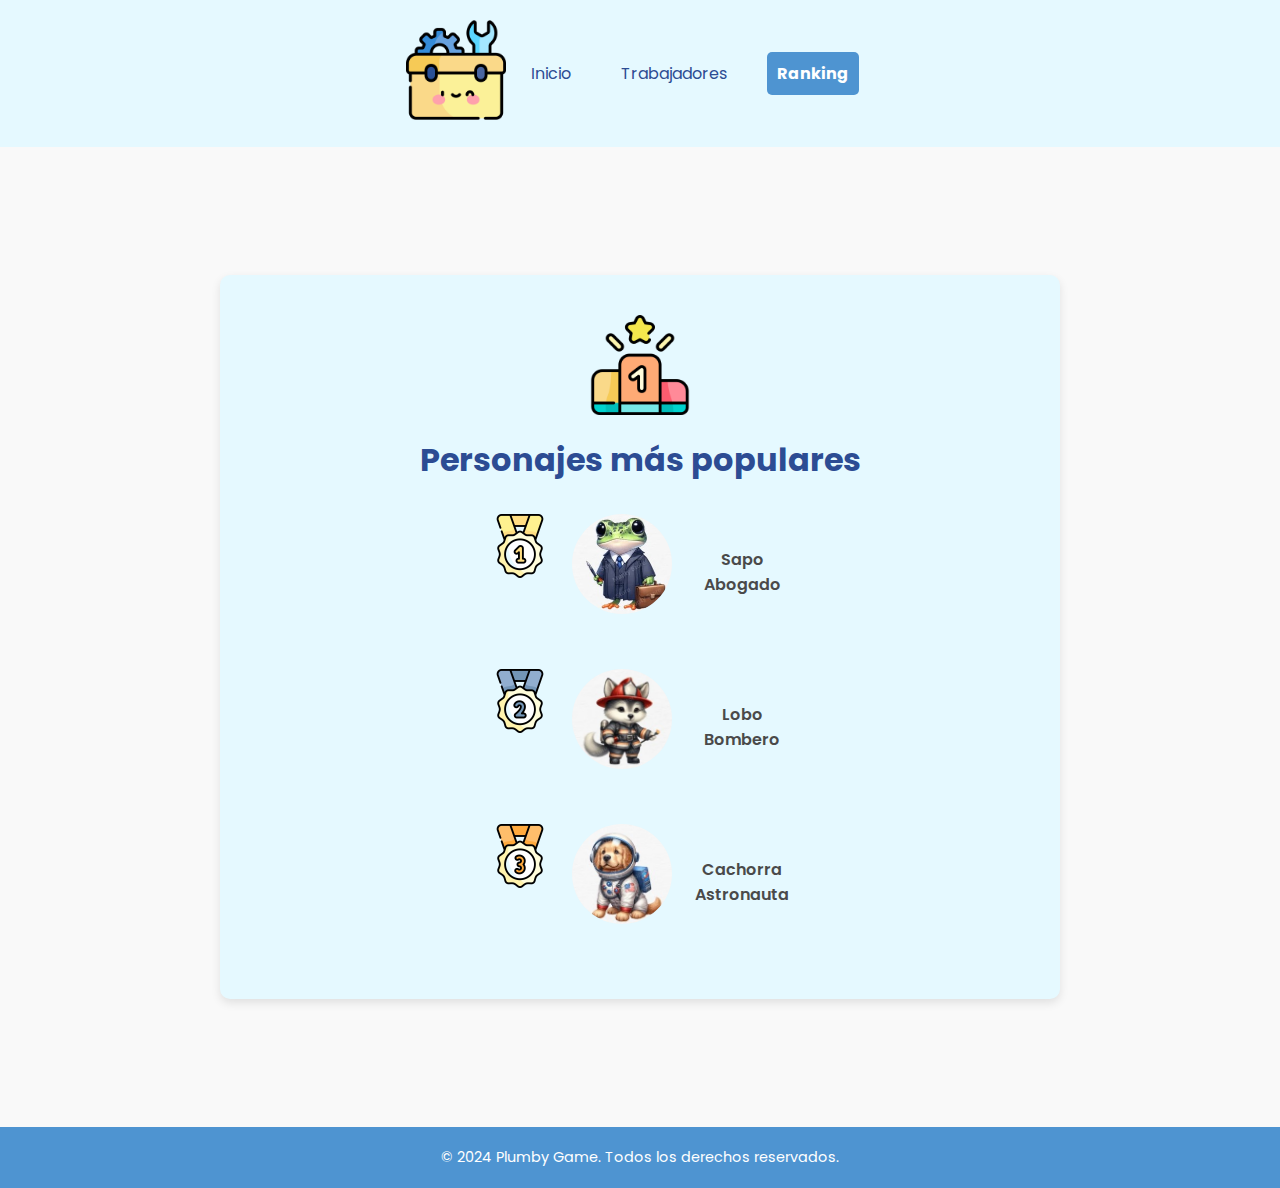
==== ranking.html @ f1ec755f "Ranking page added" ====
<!DOCTYPE html>
<html lang="en">
<head>
    <meta charset="UTF-8">
    <meta name="viewport" content="width=device-width, initial-scale=1.0">
    <link rel="stylesheet" href="/static/styles.css">
    <link rel="preconnect" href="https://fonts.googleapis.com">
    <link rel="preconnect" href="https://fonts.gstatic.com" crossorigin>
    <link href="https://fonts.googleapis.com/css2?family=Cherry+Bomb+One&display=swap" rel="stylesheet">
    <link href="https://fonts.googleapis.com/css2?family=Cherry+Bomb+One&family=Poppins:ital,wght@0,100;0,200;0,300;0,400;0,500;0,600;0,700;0,800;0,900;1,100;1,200;1,300;1,400;1,500;1,600;1,700;1,800;1,900&display=swap" rel="stylesheet">
    <title>Leaderboard</title>
</head>
<body>
    <nav>
        <ul class="navbar">
            <a href="/index.html">
                <img src="/static/logo.png" alt="logo" width="100">
            </a>
            <li><a href="/index.html" >Inicio</a></li>
            <li><a href="/workers.html">Trabajadores</a></li>
            <li><a href="/ranking.html" class="active">Ranking</a></li>
        </ul>
    </nav>
    <main>
        <div class="maincontainerleaderborad">
            <img src="/static/podium.png" class="medal" alt="Podium logo" width="80">
            <h1>Personajes más populares</h1>
            <div class="leaderboard">
                <img src="/static/medalla 1.png" alt="Gold Medal" width="20">
                <img src="/static/sapo.jpg" alt="Plomero Koala">
                <p>Sapo Abogado</p>
            </div>
            <div class="leaderboard">
                <img src="/static/medalla 2.png" alt="Silver Medal" width="20">
                <img src="/static/lobo.jpg" alt="Plomero Koala">
                <p>Lobo Bombero</p>
            </div>
            <div class="leaderboard">
                <img src="/static/medalla 3.png" alt="Bronce Medal" width="20">
                <img src="/static/perr.jpg" alt="Plomero Koala">
                <p>Cachorra Astronauta</p>
            </div>
        </div>
    </main>

    <footer>
        <p>&copy; 2024 Plumby Game. Todos los derechos reservados.</p>
</footer>
    
</body>
</html>
---- static/styles.css ----
/* General Styles */
body {
    font-family: 'Poppins', sans-serif;
    margin: 0;
    padding: 0;
    background-color: #f9f9f9;
    color: #333;
}

/* Header */
header {
    display: flex;
    flex-direction: column;
    align-items: center;
    background-color: #4e94d1;
    color: white;
    padding: 1.25rem; /* 20px */
}

header h1 {
    font-size: 2.5rem; /* 2.5 veces el tamaño base */
    font-family: "Cherry Bomb One", cursive;
    margin: 0;
}

header p {
    margin: 0.3125rem 0 0; /* 5px */
    font-size: 1.2rem; /* 19.2px */
    font-family: "Poppins";
}

/* Navigation */
nav {
    background-color: #e5f9ff;
    padding: 1.25rem;
}

.navbar {
    list-style: none;
    display: flex;
    justify-content: center;
    align-items: center;
    margin: 0;
    padding: 0;
}

.navbar li {
    margin: 0.625rem 0.9375rem;
}

/* Selector específico para los enlaces de navegación */
.navbar li a {
    text-decoration: none;
    font-size: 1rem;
    font-family: "Poppins";
    padding: 0.625rem;
    border-radius: 0.3125rem;
    color: #2c4c93;
    transition: background-color 0.3s;
}

.navbar li a.active {
    background-color: #4e94d1;
    color: white;
    font-weight: bold;
}

.navbar li a:hover {
    background-color: #4e95d2;
    color: white;
}

/* Hero Section */
.hero {
    text-align: center;
    padding: 2.5rem 1.25rem; /* 40px 20px */
    background-color: #ffffff;
    margin: 1.25rem auto; /* 20px */
    border-radius: 0.625rem; /* 10px */
    max-width: 50rem; /* 800px */
    box-shadow: 0 0.25rem 0.625rem rgba(0, 0, 0, 0.1); /* 0 4px 10px */
}

.hero h1, .hero h2 {
    font-size: 2rem; /* 32px */
    font-family: "Poppins";
    margin-bottom: 0.625rem; /* 10px */
    color: #2c4c93;
}


.hero p {
    font-size: 1rem; /* 16px */
    font-family: "Poppins";
    margin-bottom: 1.25rem; /* 20px */
}

.cta-buttons a {
    text-decoration: none;
    font-family: "Poppins";
    color: white;
    font-size: 1rem; /* 16px */
    padding: 0.625rem 1.25rem; /* 10px 20px */
    border-radius: 0.3125rem; /* 5px */
    margin: 0 0.625rem; /* 0 10px */
}

.cta-primary {
    background-color: #4e94d1;
}

.cta-secondary {
    background-color: #777;
}

.cta-buttons a:hover {
    opacity: 0.9;
}

/* Careers Section */
.careers-section {
    text-align: center;
    font-family: "Poppins";
    padding: 2.5rem 1.25rem; /* 40px 20px */
    background-color: #f9f9f9;
}

.careers-section h2 {
    font-size: 1.8rem; /* 28.8px */
    font-family: "Poppins";
    margin-bottom: 1.25rem; /* 20px */
    color: #2c4c93;
}

.services-grid {
    display: grid;
    grid-template-columns: repeat(auto-fit, minmax(15.625rem, 1fr)); /* 250px */
    gap: 1.25rem; /* 20px */
    padding: 1.25rem; /* 20px */
}

.service-card {
    background-color: #ffffff; /* Fondo blanco */
    border-radius: 0.625rem; /* Bordes redondeados de 10px */
    box-shadow: 0 0.25rem 0.5rem rgba(0, 0, 0, 0.1); /* Sombra ligera */
    padding: 2.5rem 1.25rem;/* Espaciado interno de 20px */
    text-align: center; /* Centrar contenido */
    transition: transform 0.3s ease, box-shadow 0.3s ease; /* Transiciones suaves */
    max-width: 30rem;

}

.service-card img {
    max-width: 100%; /* Asegura que la imagen no exceda el ancho del contenedor */
    border-radius: 0.5rem; /* Bordes redondeados para la imagen */
    margin-bottom: 1rem; /* Separación inferior de 16px */
}

.service-card h3 {
    font-size: 1.2rem; /* Tamaño de fuente del título */
    color: #2c4c93; /* Color del texto */
    margin-bottom: 0.625rem; /* Margen inferior de 10px */
}

.service-card p {
    font-size: 1rem; /* Tamaño de fuente del párrafo */
    color: #666666; /* Color del texto */
    margin: 0; /* Sin margen extra */
}

.service-card:hover {
    transform: translateY(-0.3125rem); /* Eleva la tarjeta 5px al pasar el ratón */
    box-shadow: 0 0.5rem 1rem rgba(0, 0, 0, 0.2); /* Aumenta la sombra al pasar el ratón */
}


/* Workers Grid */

.maincontainerworkers {
    display: flex;
    flex-direction: column;
    text-align: center;
    padding: 2.5rem 1.25rem; /* 40px 20px */
    background-color: #ffffff;
    margin: 8rem auto; /* 20px */
    border-radius: 0.625rem; /* 10px */
    max-width: 60rem; /* 800px */
    box-shadow: 0 0.25rem 0.625rem rgba(0, 0, 0, 0.1); /* 0 4px 10px */
}

.workers-grid {
    display: flex;
    justify-content: center;
    gap: 1.25rem; /* 20px */
    flex-wrap: wrap;
    padding: 1.25rem; /* 20px */
    max-height: 20rem; /* Altura máxima de la sección */
    overflow-y: auto; /* Habilita desplazamiento vertical */
    overflow-x: hidden; /* Oculta desplazamiento horizontal */
    scrollbar-width: thin; /* Ancho de la barra de desplazamiento en navegadores compatibles */
    scrollbar-color: #4e94d1 #f9f9f9; /* Color de la barra y fondo */
}

.workercontainer {
    display: flex;
    flex-direction: column;
    align-items: center;
    background: #b3d8f8;
    padding: 1.25rem; /* 20px */
    border-radius: 0.75rem; /* 12px */
    box-shadow: 0 0.25rem 0.5rem rgba(0, 0, 0, 0.1); /* 0 4px 8px */
    width: 12.5rem; /* 200px */
    min-height: 6.25rem; /* 100px */
    text-align: center;
    overflow: hidden;
    transition: transform 0.3s ease, box-shadow 0.3s ease;
    word-wrap: break-word;
}

.workercontainer:hover {
    transform: translateY(-5px);
    box-shadow: 0 6px 12px rgba(0, 0, 0, 0.2);
}

.workercontainer img {
    width: 9.375rem; /* 150px */
    height: 9.375rem; /* 150px */
    object-fit: cover;
    border-radius: 50%;
    margin-bottom: 0.9375rem; /* 15px */
}

.workercontainer p {
    font-size: 1rem; /* 16px */
    color: #4a4a4a;
    margin: 0;
}

.maincontainerworkers h1 {
    font-size: 2rem; /* 32px */
    font-family: "Poppins";
    margin-bottom: 0.625rem; /* 10px */
    color: #2c4c93;
}

.maincontainerleaderborad {
    display: flex;
    justify-content: center; /* Centra horizontalmente */
    align-items: center;
    flex-direction: column;
    padding: 2.5rem 1.25rem;
    background-color: #e5f9ff;
    margin: 8rem auto;
    border-radius: 0.625rem;
    max-width: 50rem; /* Reducido de 20rem para hacer el contenedor más angosto */
    box-shadow: 0 0.25rem 0.625rem rgba(0, 0, 0, 0.1);
}

.maincontainerleaderborad h1 {
    font-size: 2rem; /* 32px */
    font-family: "Poppins";
    margin-bottom: 0.625rem; /* 10px */
    color: #2c4c93;
}

.maincontainerleaderborad img {
    width: 6.25rem; /* Reducido de 9.375rem para ajustarse mejor al contenedor más angosto */
    height: 6.25rem; /* Reducido para mantener la proporción */
    object-fit: cover;

}

.leaderboard {
    display: flex;
    flex-direction: row;
    justify-content: center;
    gap: 1.25rem;
    flex-wrap: wrap;
    padding: 1.25rem;
    max-height: 10rem;
}

.leaderboard img {
    width: 6.25rem; /* Reducido de 9.375rem para ajustarse mejor al contenedor más angosto */
    height: 6.25rem; /* Reducido para mantener la proporción */
    object-fit: cover;
    border-radius: 50%;
    margin-bottom: 0.9375rem;
}

/* Selector específico para las medallas */
.leaderboard img[src*="medal"] {
    width: 4rem; 
    height: 4rem;
    object-fit: cover;
    border-radius: 0;
    margin-bottom: 0;

}

.leaderboard p {
    font-size: 1rem;
    font-weight: 600;
    color: #4a4a4a;
    margin: 0;
    width: 100%;
    word-wrap: break-word;
    max-width: 6.25rem;
    text-align: center;  /* Centrar el texto */
    align-self: center;  /* Centrar verticalmente */
}

/* Footer */
footer {
    background-color: #4e94d1;
    color: white;
    text-align: center;
    padding: 1.25rem 0.625rem; /* 20px 10px */
    margin-top: 2.5rem; /* 40px */
}

footer p {
    margin: 0;
    font-family: "Poppins";
    font-size: 0.9rem; /* 14.4px */
}
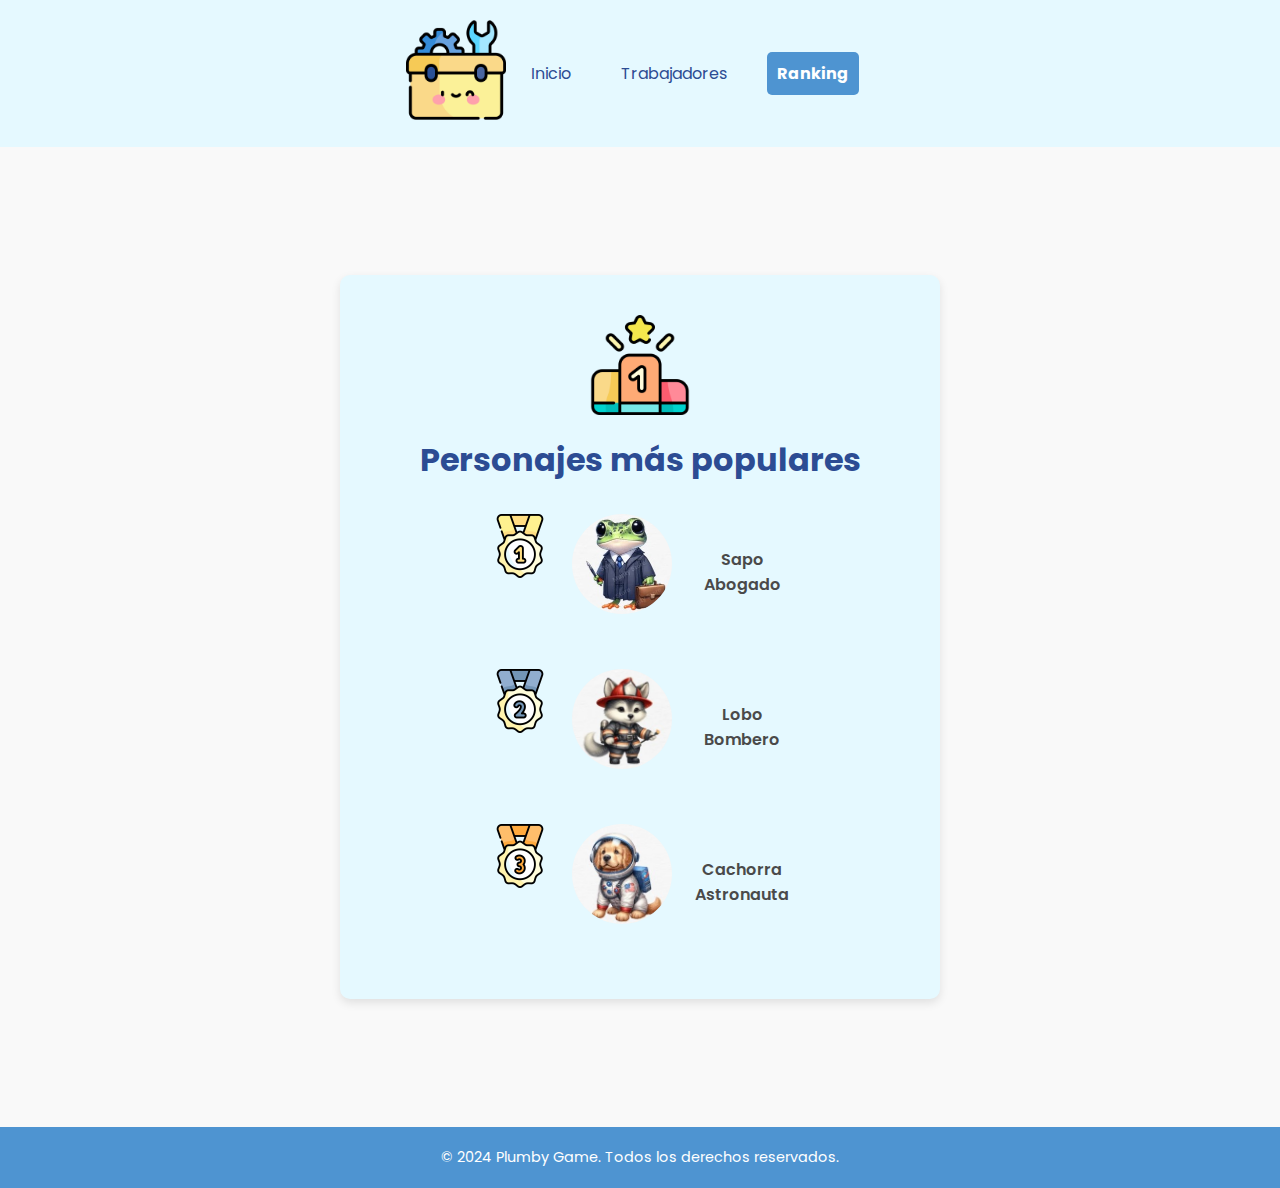
==== commit 65871cf3: "css modified" ====
--- a/ranking.html
+++ b/ranking.html
@@ -3,7 +3,7 @@
 <head>
     <meta charset="UTF-8">
     <meta name="viewport" content="width=device-width, initial-scale=1.0">
-    <link rel="stylesheet" href="/static/styles.css">
+    <link rel="stylesheet" href="styles.css">
     <link rel="preconnect" href="https://fonts.googleapis.com">
     <link rel="preconnect" href="https://fonts.gstatic.com" crossorigin>
     <link href="https://fonts.googleapis.com/css2?family=Cherry+Bomb+One&display=swap" rel="stylesheet">
--- a/styles.css
+++ b/styles.css
@@ -0,0 +1,327 @@
+/* General Styles */
+body {
+    font-family: 'Poppins', sans-serif;
+    margin: 0;
+    padding: 0;
+    background-color: #f9f9f9;
+    color: #333;
+}
+
+/* Header */
+header {
+    display: flex;
+    flex-direction: column;
+    align-items: center;
+    background-color: #4e94d1;
+    color: white;
+    padding: 1.25rem; /* 20px */
+}
+
+header h1 {
+    font-size: 2.5rem; /* 2.5 veces el tamaño base */
+    font-family: "Cherry Bomb One", cursive;
+    margin: 0;
+}
+
+header p {
+    margin: 0.3125rem 0 0; /* 5px */
+    font-size: 1.2rem; /* 19.2px */
+    font-family: "Poppins";
+}
+
+/* Navigation */
+nav {
+    background-color: #e5f9ff;
+    padding: 1.25rem;
+}
+
+.navbar {
+    list-style: none;
+    display: flex;
+    justify-content: center;
+    align-items: center;
+    margin: 0;
+    padding: 0;
+}
+
+.navbar li {
+    margin: 0.625rem 0.9375rem;
+}
+
+/* Selector específico para los enlaces de navegación */
+.navbar li a {
+    text-decoration: none;
+    font-size: 1rem;
+    font-family: "Poppins";
+    padding: 0.625rem;
+    border-radius: 0.3125rem;
+    color: #2c4c93;
+    transition: background-color 0.3s;
+}
+
+.navbar li a.active {
+    background-color: #4e94d1;
+    color: white;
+    font-weight: bold;
+}
+
+.navbar li a:hover {
+    background-color: #4e95d2;
+    color: white;
+}
+
+/* Hero Section */
+.hero {
+    text-align: center;
+    padding: 2.5rem 1.25rem; /* 40px 20px */
+    background-color: #ffffff;
+    margin: 1.25rem auto; /* 20px */
+    border-radius: 0.625rem; /* 10px */
+    max-width: 50rem; /* 800px */
+    box-shadow: 0 0.25rem 0.625rem rgba(0, 0, 0, 0.1); /* 0 4px 10px */
+}
+
+.hero h1, .hero h2 {
+    font-size: 2rem; /* 32px */
+    font-family: "Poppins";
+    margin-bottom: 0.625rem; /* 10px */
+    color: #2c4c93;
+}
+
+
+.hero p {
+    font-size: 1rem; /* 16px */
+    font-family: "Poppins";
+    margin-bottom: 1.25rem; /* 20px */
+}
+
+.cta-buttons a {
+    text-decoration: none;
+    font-family: "Poppins";
+    color: white;
+    font-size: 1rem; /* 16px */
+    padding: 0.625rem 1.25rem; /* 10px 20px */
+    border-radius: 0.3125rem; /* 5px */
+    margin: 0 0.625rem; /* 0 10px */
+}
+
+.cta-primary {
+    background-color: #4e94d1;
+}
+
+.cta-secondary {
+    background-color: #777;
+}
+
+.cta-buttons a:hover {
+    opacity: 0.9;
+}
+
+/* Careers Section */
+.careers-section {
+    text-align: center;
+    font-family: "Poppins";
+    padding: 2.5rem 1.25rem; /* 40px 20px */
+    background-color: #f9f9f9;
+}
+
+.careers-section h2 {
+    font-size: 1.8rem; /* 28.8px */
+    font-family: "Poppins";
+    margin-bottom: 1.25rem; /* 20px */
+    color: #2c4c93;
+}
+
+.services-grid {
+    display: grid;
+    grid-template-columns: repeat(auto-fit, minmax(15.625rem, 1fr)); /* 250px */
+    gap: 1.25rem; /* 20px */
+    padding: 1.25rem; /* 20px */
+}
+
+.service-card {
+    background-color: #ffffff; /* Fondo blanco */
+    border-radius: 0.625rem; /* Bordes redondeados de 10px */
+    box-shadow: 0 0.25rem 0.5rem rgba(0, 0, 0, 0.1); /* Sombra ligera */
+    padding: 2.5rem 1.25rem;/* Espaciado interno de 20px */
+    text-align: center; /* Centrar contenido */
+    transition: transform 0.3s ease, box-shadow 0.3s ease; /* Transiciones suaves */
+    max-width: 30rem;
+
+}
+
+.service-card img {
+    max-width: 100%; /* Asegura que la imagen no exceda el ancho del contenedor */
+    border-radius: 0.5rem; /* Bordes redondeados para la imagen */
+    margin-bottom: 1rem; /* Separación inferior de 16px */
+}
+
+.service-card h3 {
+    font-size: 1.2rem; /* Tamaño de fuente del título */
+    color: #2c4c93; /* Color del texto */
+    margin-bottom: 0.625rem; /* Margen inferior de 10px */
+}
+
+.service-card p {
+    font-size: 1rem; /* Tamaño de fuente del párrafo */
+    color: #666666; /* Color del texto */
+    margin: 0; /* Sin margen extra */
+}
+
+.service-card:hover {
+    transform: translateY(-0.3125rem); /* Eleva la tarjeta 5px al pasar el ratón */
+    box-shadow: 0 0.5rem 1rem rgba(0, 0, 0, 0.2); /* Aumenta la sombra al pasar el ratón */
+}
+
+
+/* Workers Grid */
+
+.maincontainerworkers {
+    display: flex;
+    flex-direction: column;
+    text-align: center;
+    padding: 2.5rem 1.25rem; /* 40px 20px */
+    background-color: #ffffff;
+    margin: 8rem auto; /* 20px */
+    border-radius: 0.625rem; /* 10px */
+    max-width: 60rem; /* 800px */
+    box-shadow: 0 0.25rem 0.625rem rgba(0, 0, 0, 0.1); /* 0 4px 10px */
+}
+
+.workers-grid {
+    display: flex;
+    justify-content: center;
+    gap: 1.25rem; /* 20px */
+    flex-wrap: wrap;
+    padding: 1.25rem; /* 20px */
+    max-height: 20rem; /* Altura máxima de la sección */
+    overflow-y: auto; /* Habilita desplazamiento vertical */
+    overflow-x: hidden; /* Oculta desplazamiento horizontal */
+    scrollbar-width: thin; /* Ancho de la barra de desplazamiento en navegadores compatibles */
+    scrollbar-color: #4e94d1 #f9f9f9; /* Color de la barra y fondo */
+}
+
+.workercontainer {
+    display: flex;
+    flex-direction: column;
+    align-items: center;
+    background: #b3d8f8;
+    padding: 1.25rem; /* 20px */
+    border-radius: 0.75rem; /* 12px */
+    box-shadow: 0 0.25rem 0.5rem rgba(0, 0, 0, 0.1); /* 0 4px 8px */
+    width: 12.5rem; /* 200px */
+    min-height: 6.25rem; /* 100px */
+    text-align: center;
+    overflow: hidden;
+    transition: transform 0.3s ease, box-shadow 0.3s ease;
+    word-wrap: break-word;
+}
+
+.workercontainer:hover {
+    transform: translateY(-5px);
+    box-shadow: 0 6px 12px rgba(0, 0, 0, 0.2);
+}
+
+.workercontainer img {
+    width: 9.375rem; /* 150px */
+    height: 9.375rem; /* 150px */
+    object-fit: cover;
+    border-radius: 50%;
+    margin-bottom: 0.9375rem; /* 15px */
+}
+
+.workercontainer p {
+    font-size: 1rem; /* 16px */
+    color: #4a4a4a;
+    margin: 0;
+}
+
+.maincontainerworkers h1 {
+    font-size: 2rem; /* 32px */
+    font-family: "Poppins";
+    margin-bottom: 0.625rem; /* 10px */
+    color: #2c4c93;
+}
+
+.maincontainerleaderborad {
+    display: flex;
+    justify-content: center;
+    align-items: center;
+    flex-direction: column;
+    padding: 2.5rem 1.25rem;
+    background-color: #e5f9ff;
+    margin: 8rem auto;
+    border-radius: 0.625rem;
+    max-width: 35rem; /* Reducido de 20rem para hacer el contenedor más angosto */
+    box-shadow: 0 0.25rem 0.625rem rgba(0, 0, 0, 0.1);
+}
+
+.maincontainerleaderborad h1 {
+    font-size: 2rem; /* 32px */
+    font-family: "Poppins";
+    margin-bottom: 0.625rem; /* 10px */
+    color: #2c4c93;
+}
+
+.maincontainerleaderborad img {
+    width: 6.25rem; /* Reducido de 9.375rem para ajustarse mejor al contenedor más angosto */
+    height: 6.25rem; /* Reducido para mantener la proporción */
+    object-fit: cover;
+
+}
+
+.leaderboard {
+    display: flex;
+    flex-direction: row;
+    justify-content: center;
+    gap: 1.25rem;
+    flex-wrap: wrap;
+    padding: 1.25rem;
+    max-height: 10rem;
+}
+
+.leaderboard img {
+    width: 6.25rem; /* Reducido de 9.375rem para ajustarse mejor al contenedor más angosto */
+    height: 6.25rem; /* Reducido para mantener la proporción */
+    object-fit: cover;
+    border-radius: 50%;
+    margin-bottom: 0.9375rem;
+}
+
+/* Selector específico para las medallas */
+.leaderboard img[src*="medal"] {
+    width: 4rem; 
+    height: 4rem;
+    object-fit: cover;
+    border-radius: 0;
+    margin-bottom: 0;
+
+}
+
+.leaderboard p {
+    font-size: 1rem;
+    font-weight: 600;
+    color: #4a4a4a;
+    margin: 0;
+    width: 100%;
+    word-wrap: break-word;
+    max-width: 6.25rem;
+    text-align: center;  /* Centrar el texto */
+    align-self: center;  /* Centrar verticalmente */
+}
+
+/* Footer */
+footer {
+    background-color: #4e94d1;
+    color: white;
+    text-align: center;
+    padding: 1.25rem 0.625rem; /* 20px 10px */
+    margin-top: 2.5rem; /* 40px */
+}
+
+footer p {
+    margin: 0;
+    font-family: "Poppins";
+    font-size: 0.9rem; /* 14.4px */
+}
+
